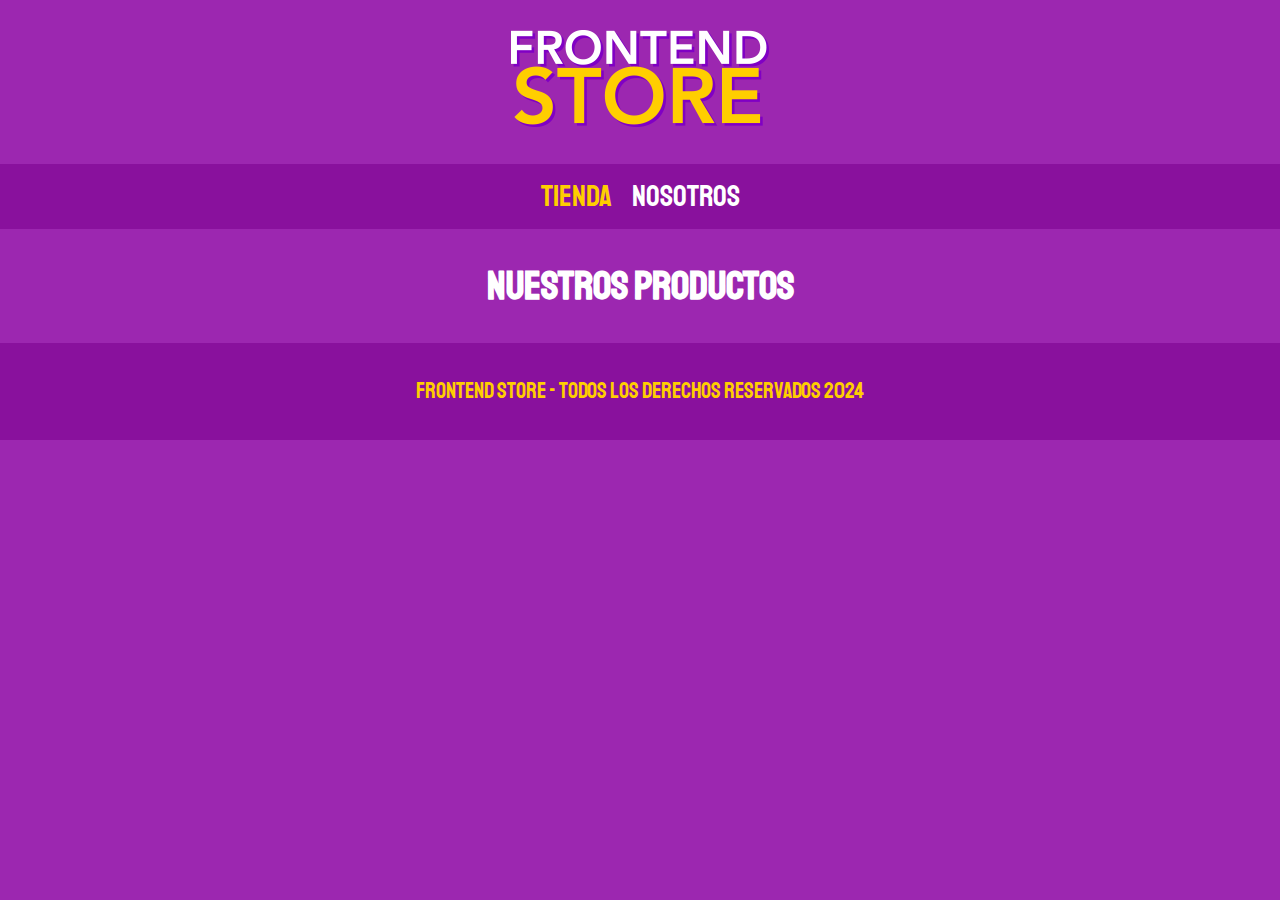
==== index.html @ de8c31a1 "first commit" ====
<!DOCTYPE html>
<html lang="en">
<head>
    <meta charset="UTF-8">
    <meta name="viewport" content="width=device-width, initial-scale=1.0">
    <title>Frontend Store</title>
    <link rel="stylesheet" href="css/normalize.css">
    
    <link rel="preconnect" href="https://fonts.googleapis.com">
    <link rel="preconnect" href="https://fonts.gstatic.com" crossorigin>
    <link href="https://fonts.googleapis.com/css2?family=Staatliches&display=swap" rel="stylesheet">
    
    <link rel="stylesheet" href="css/styles.css">
</head>
<body>

    <header class="header">
        <a href="index.html">
            <img src="img/logo.png" alt="logotipo" class="header__logo" />
        </a>
    </header>

    <nav class="navigation">
        <a href="index.html" class="navigation__link navigation__link--active">Tienda</a>
        <a href="about.html" class="navigation__link">Nosotros</a>
    </nav>

    <main class="container">
        <h1>Nuestros Productos</h1>
    </main>

    <footer class="footer">
        <p class="footer__text">Frontend Store - Todos los derechos reservados 2024</p>
    </footer>

</body>
</html>
---- css/styles.css ----
:root{
    --primary: #9C27B0;
    --primary-dark: #89119D;
    --secondary: #FFCE00;
    --secondary-dark: rgb(233, 287, 2);
    --white: #fff;
    --black: #000;

    --font-main: "Staatliches", sans-serif;
    
}

html{
    box-sizing: border-box;
    font-size: 62.5%;
}

*, *::before, *::after{
    box-sizing: inherit;
}

/* Global styles */

body{
    background-color: var(--primary);
    font-size: 1.6rem;
    line-height: 1.5;
}

p{
    font-size: 1.8rem;
    font-family: Arial, Helvetica, sans-serif;
    color: var(--white);
}

a{
    text-decoration: none;
}

img{
    max-width: 100%;
}

.container{
    max-width: 120rem;
    margin: 0 auto;
    padding: 0 2rem;
}

h1, h2, h3{
    text-align: center;
    color: var(--white);
    font-family: var(--font-main);
}

h1{ font-size: 4rem; }

h2{ font-size: 3.2rem; }

h3{ font-size: 2.4rem; }

.header{
    display:flex;
    justify-content: center;
}

.header__logo{
    margin: 3rem 0rem;
}

/* Navigation */

.navigation{
    background-color: var(--primary-dark);
    padding: 1rem 0;
    display: flex;
    justify-content: center;
    gap: 2rem;
}

.navigation__link{
    font-family: var(--font-main);
    font-size: 3rem;
    color: var(--white);
}

.navigation__link:hover{
    color: var(--secondary);
}

.navigation__link--active{
    color: var(--secondary);
}

.footer{
    background-color: var(--primary-dark);
    padding: 1rem 0;
    margin-top: 2rem;
}

.footer__text{
    font-family: var(--font-main);
    text-align: center;
    color: var(--secondary);
    font-size: 2.2rem;
}
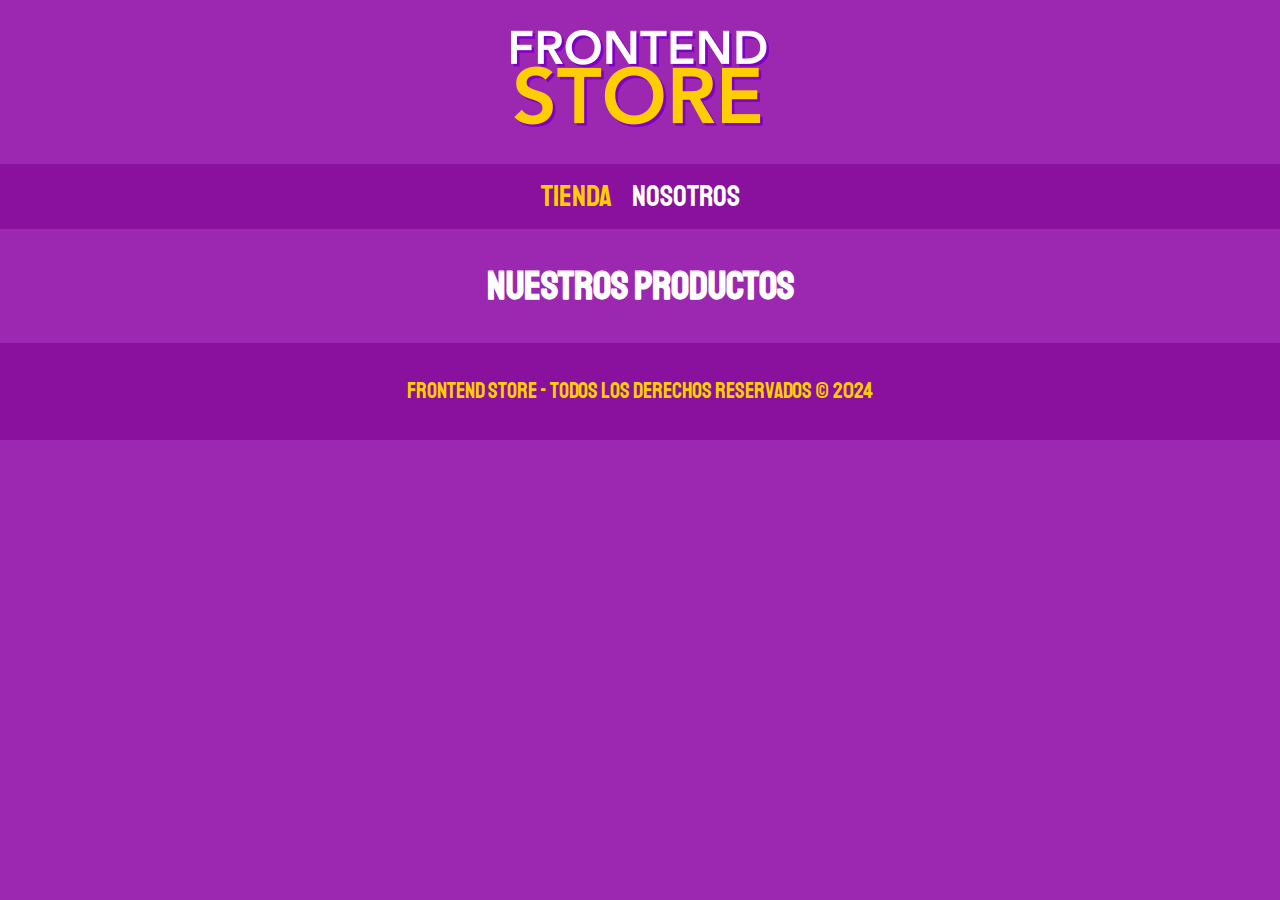
==== commit 67287da3: "se agrego &copy a product e index" ====
--- a/index.html
+++ b/index.html
@@ -30,7 +30,7 @@
     </main>
 
     <footer class="footer">
-        <p class="footer__text">Frontend Store - Todos los derechos reservados 2024</p>
+        <p class="footer__text">Frontend Store - Todos los derechos reservados &copy; 2024</p>
     </footer>
 
 </body>
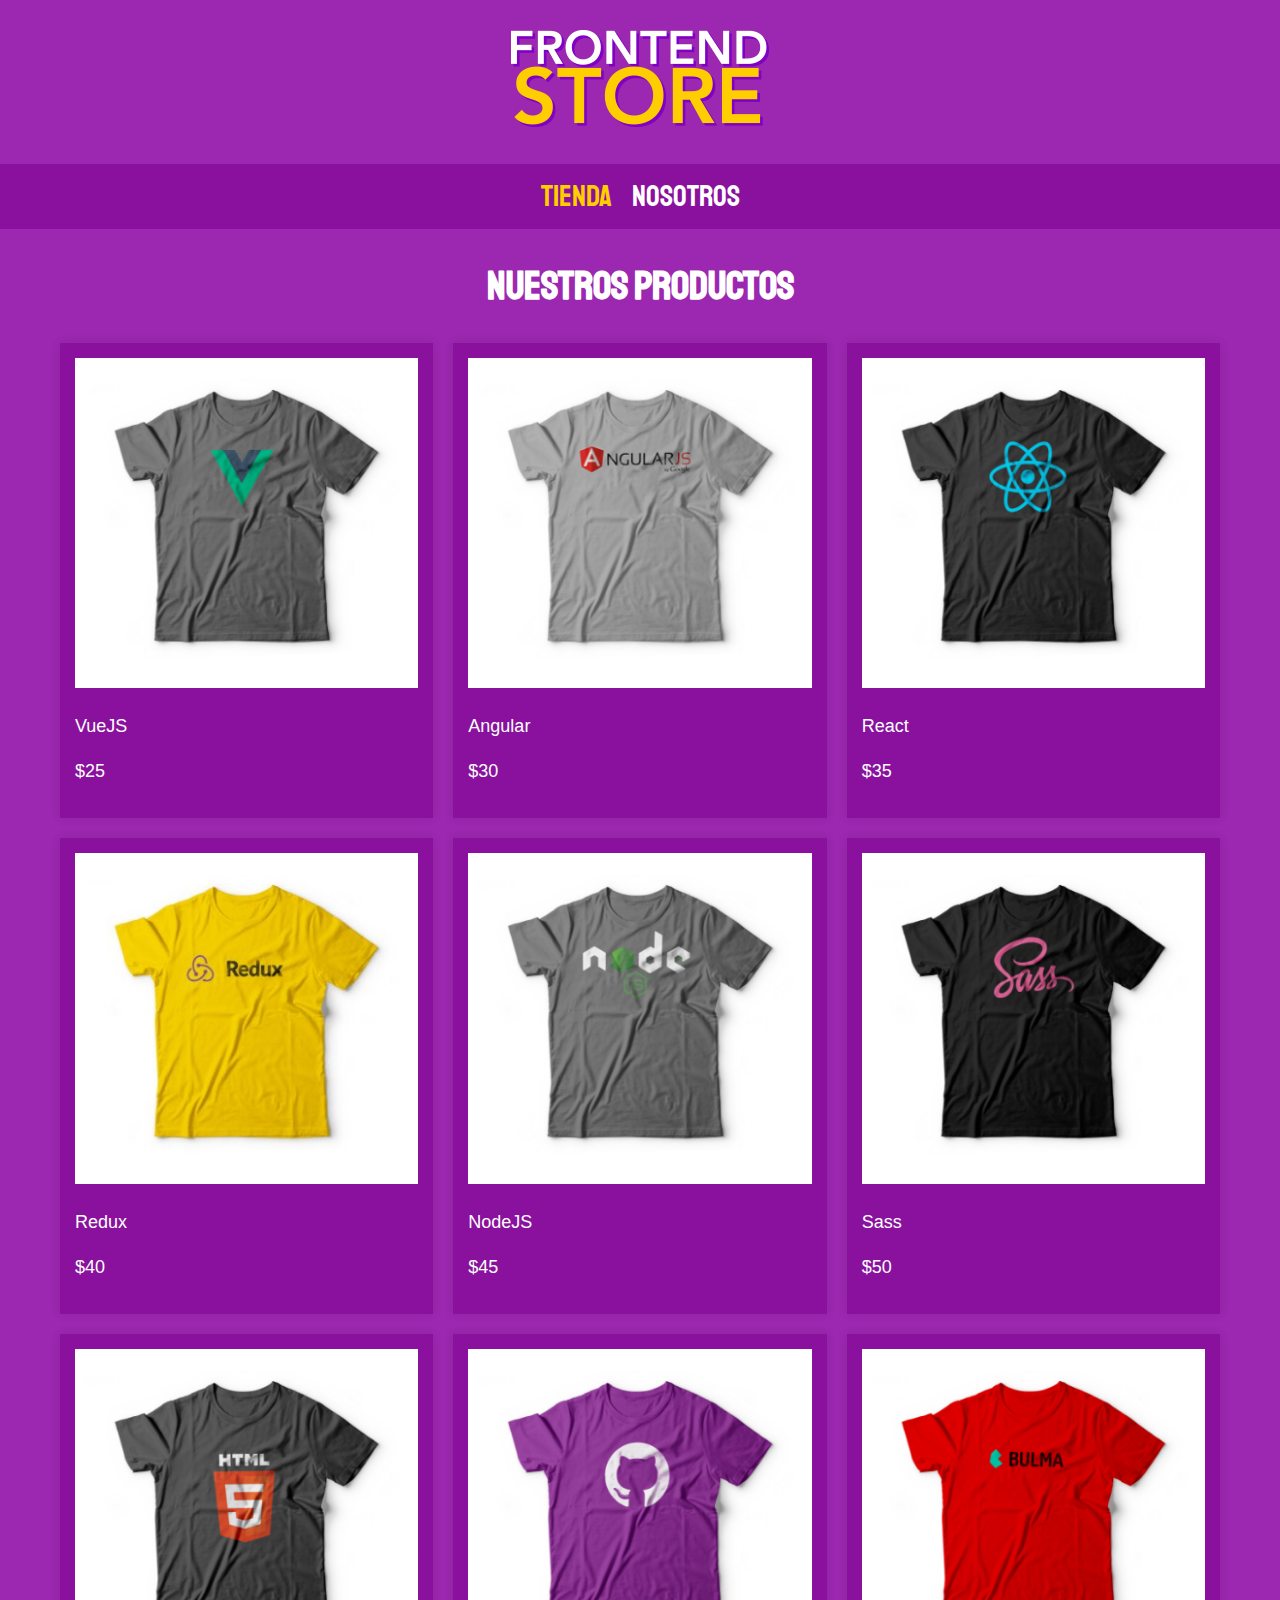
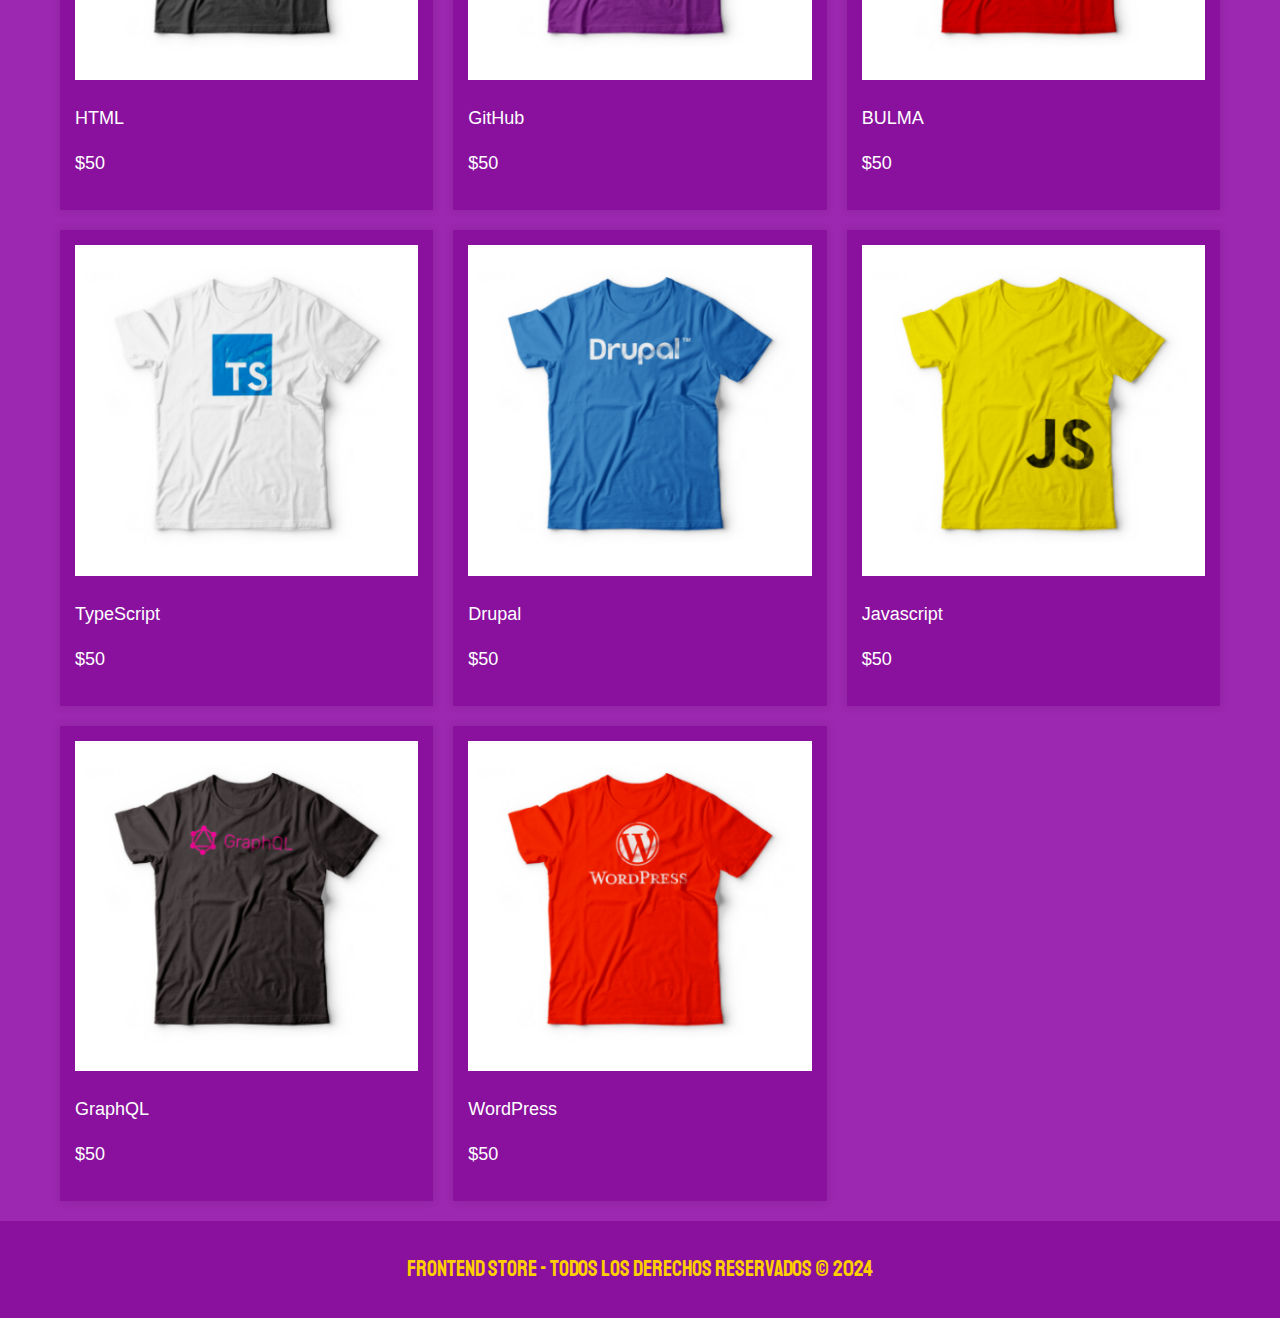
==== commit 23e2dde9: "se agregaron los productos, aun falta estilizarlos completamente" ====
--- a/index.html
+++ b/index.html
@@ -27,6 +27,149 @@
 
     <main class="container">
         <h1>Nuestros Productos</h1>
+        <div class="grid">
+
+            <div class="product">
+                <a href="product.html">
+                    <img src="img/1.jpg" alt="imagen camisa" class="product__image">
+                    <div class="product__information">
+                        <p class="product__name">VueJS</p>
+                        <p class="product__price">$25</p>
+                    </div>
+                </a>
+            </div>
+
+            <div class="product">
+                <a href="product.html">
+                    <img src="img/2.jpg" alt="imagen camisa" class="product__image">
+                    <div class="product__information">
+                        <p class="product__name">Angular</p>
+                        <p class="product__price">$30</p>
+                    </div>
+                </a>
+            </div>
+
+            <div class="product">
+                <a href="product.html">
+                    <img src="img/3.jpg" alt="imagen camisa" class="product__image">
+                    <div class="product__information">
+                        <p class="product__name">React</p>
+                        <p class="product__price">$35</p>
+                    </div>
+                </a>
+            </div>
+
+            <div class="product">
+                <a href="product.html">
+                    <img src="img/4.jpg" alt="imagen camisa" class="product__image">
+                    <div class="product__information">
+                        <p class="product__name">Redux</p>
+                        <p class="product__price">$40</p>
+                    </div>
+                </a>
+            </div>
+
+            <div class="product">
+                <a href="product.html">
+                    <img src="img/5.jpg" alt="imagen camisa" class="product__image">
+                    <div class="product__information">
+                        <p class="product__name">NodeJS</p>
+                        <p class="product__price">$45</p>
+                    </div>
+                </a>
+            </div>
+
+            <div class="product">
+                <a href="product.html">
+                    <img src="img/6.jpg" alt="imagen camisa" class="product__image">
+                    <div class="product__information">
+                        <p class="product__name">Sass</p>
+                        <p class="product__price">$50</p>
+                    </div>
+                </a>
+            </div>
+
+            <div class="product">
+                <a href="product.html">
+                    <img src="img/7.jpg" alt="imagen camisa" class="product__image">
+                    <div class="product__information">
+                        <p class="product__name">HTML</p>
+                        <p class="product__price">$50</p>
+                    </div>
+                </a>
+            </div>
+
+            <div class="product">
+                <a href="product.html">
+                    <img src="img/8.jpg" alt="imagen camisa" class="product__image">
+                    <div class="product__information">
+                        <p class="product__name">GitHub</p>
+                        <p class="product__price">$50</p>
+                    </div>
+                </a>
+            </div>
+
+            <div class="product">
+                <a href="product.html">
+                    <img src="img/9.jpg" alt="imagen camisa" class="product__image">
+                    <div class="product__information">
+                        <p class="product__name">BULMA</p>
+                        <p class="product__price">$50</p>
+                    </div>
+                </a>
+            </div>
+
+            <div class="product">
+                <a href="product.html">
+                    <img src="img/10.jpg" alt="imagen camisa" class="product__image">
+                    <div class="product__information">
+                        <p class="product__name">TypeScript</p>
+                        <p class="product__price">$50</p>
+                    </div>
+                </a>
+            </div>
+
+            <div class="product">
+                <a href="product.html">
+                    <img src="img/11.jpg" alt="imagen camisa" class="product__image">
+                    <div class="product__information">
+                        <p class="product__name">Drupal</p>
+                        <p class="product__price">$50</p>
+                    </div>
+                </a>
+            </div>
+
+            <div class="product">
+                <a href="product.html">
+                    <img src="img/12.jpg" alt="imagen camisa" class="product__image">
+                    <div class="product__information">
+                        <p class="product__name">Javascript</p>
+                        <p class="product__price">$50</p>
+                    </div>
+                </a>
+            </div>
+
+            <div class="product">
+                <a href="product.html">
+                    <img src="img/13.jpg" alt="imagen camisa" class="product__image">
+                    <div class="product__information">
+                        <p class="product__name">GraphQL</p>
+                        <p class="product__price">$50</p>
+                    </div>
+                </a>
+            </div>
+
+            <div class="product">
+                <a href="product.html">
+                    <img src="img/14.jpg" alt="imagen camisa" class="product__image">
+                    <div class="product__information">
+                        <p class="product__name">WordPress</p>
+                        <p class="product__price">$50</p>
+                    </div>
+                </a>
+            </div>
+            
+        </div>
     </main>
 
     <footer class="footer">
--- a/css/styles.css
+++ b/css/styles.css
@@ -104,4 +104,42 @@
     text-align: center;
     color: var(--secondary);
     font-size: 2.2rem;
+}
+
+/* Grid */
+.grid{
+    display: grid;
+    grid-template-columns: repeat(2, 1fr);
+    gap: 2rem;
+}
+
+@media (min-width: 768px){
+    .grid{
+        grid-template-columns: repeat(3, 1fr);
+    }
+}
+
+/* Product */
+
+.product{
+    background-color: var(--primary-dark);
+    padding: 1.5rem;
+    /* border-radius: 1rem; */
+    box-shadow: 0 0 1rem rgba(0, 0, 0, 0.1);
+}
+
+.product__image{
+
+}
+
+.product__information{
+
+}
+
+.product__name{
+
+}
+
+.product__price{
+
 }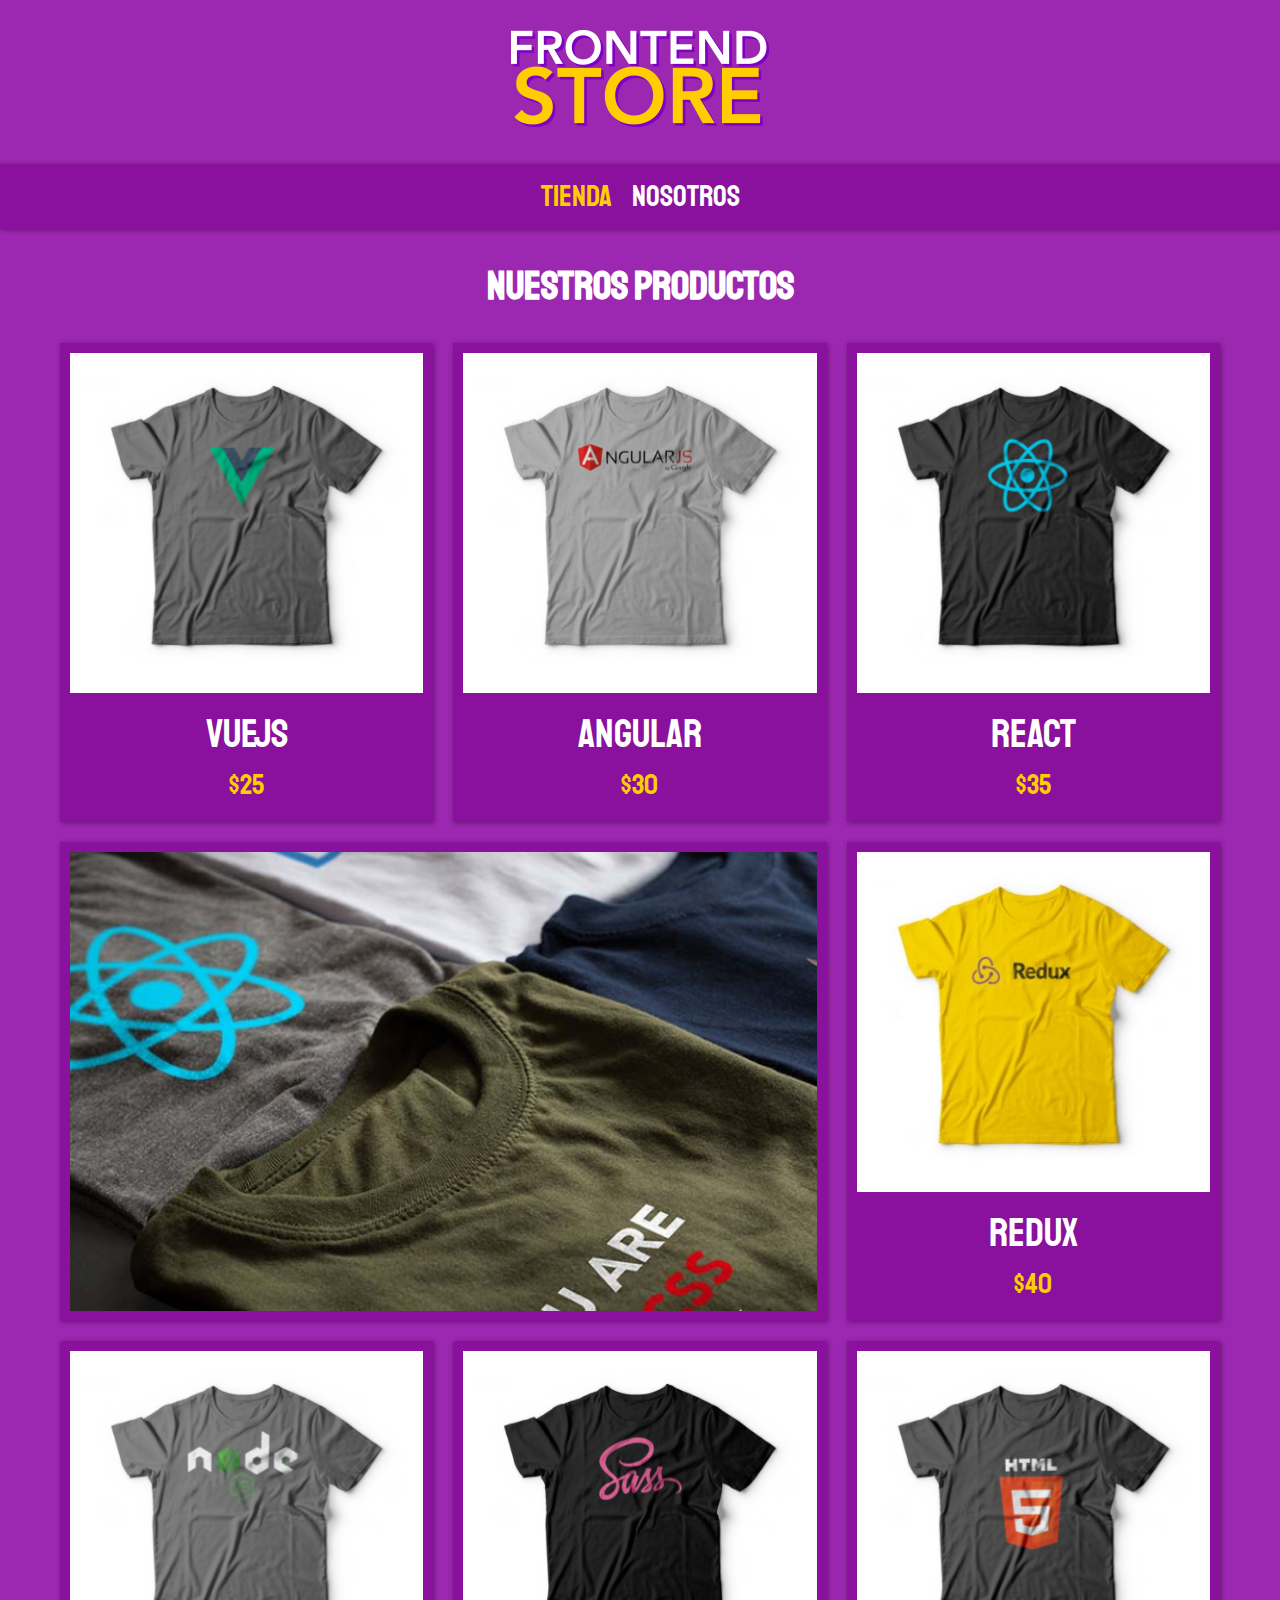
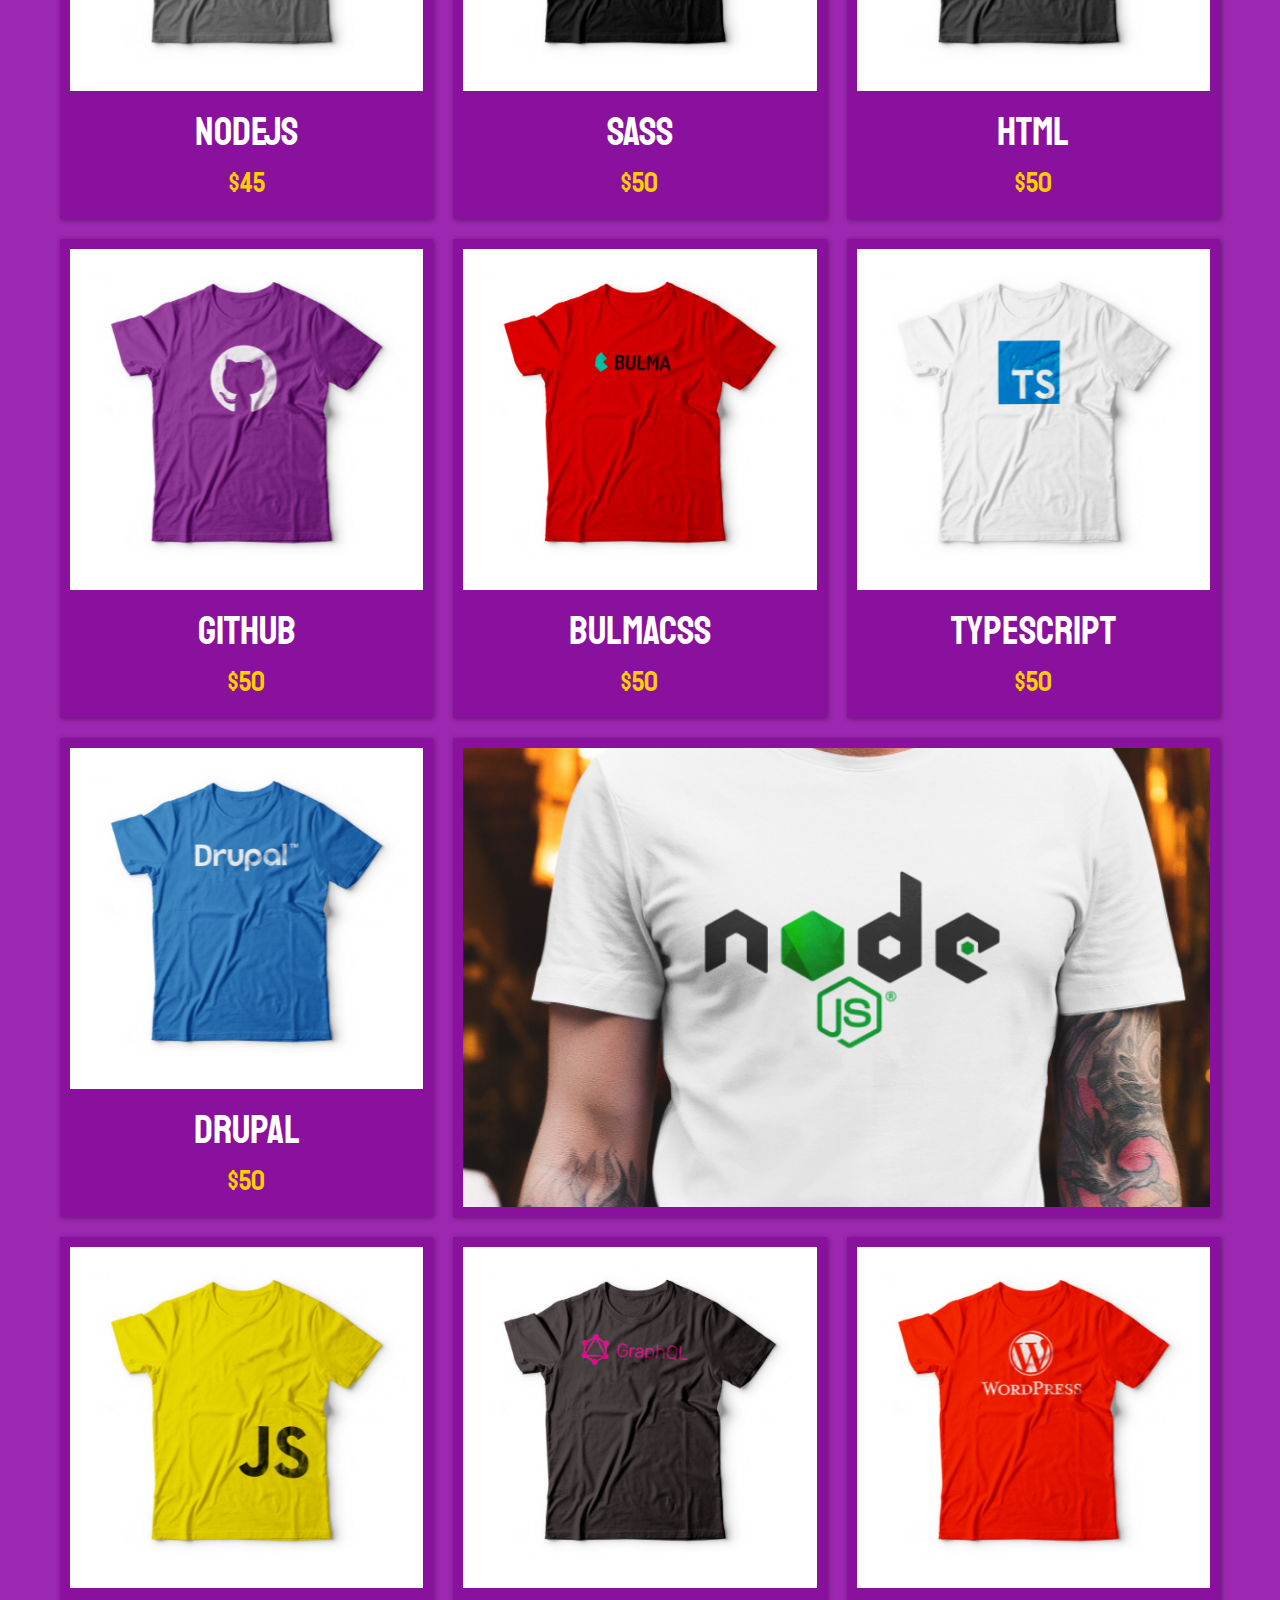
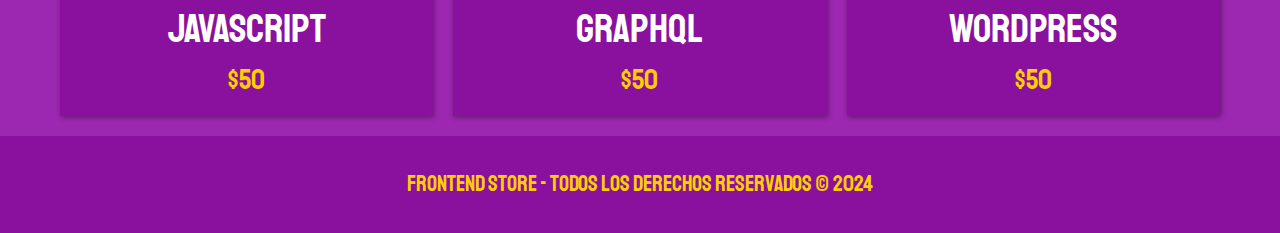
==== commit 956556ba: "Se mejoro la grid de productos" ====
--- a/index.html
+++ b/index.html
@@ -113,7 +113,7 @@
                 <a href="product.html">
                     <img src="img/9.jpg" alt="imagen camisa" class="product__image">
                     <div class="product__information">
-                        <p class="product__name">BULMA</p>
+                        <p class="product__name">BULMACSS</p>
                         <p class="product__price">$50</p>
                     </div>
                 </a>
@@ -168,7 +168,10 @@
                     </div>
                 </a>
             </div>
-            
+
+            <div class="graphic graphic--shirt"></div>
+            <div class="graphic graphic--node"></div>
+
         </div>
     </main>
 
--- a/css/styles.css
+++ b/css/styles.css
@@ -77,6 +77,7 @@
     display: flex;
     justify-content: center;
     gap: 2rem;
+    box-shadow: 1px 1px 5px #00000062;
 }
 
 .navigation__link{
@@ -114,7 +115,7 @@
 }
 
 @media (min-width: 768px){
-    .grid{
+    .grid {
         grid-template-columns: repeat(3, 1fr);
     }
 }
@@ -123,13 +124,12 @@
 
 .product{
     background-color: var(--primary-dark);
-    padding: 1.5rem;
-    /* border-radius: 1rem; */
-    box-shadow: 0 0 1rem rgba(0, 0, 0, 0.1);
+    padding: 1rem;
+    box-shadow: 1px 1px 5px #00000062;
 }
 
 .product__image{
-
+    width: 100%;
 }
 
 .product__information{
@@ -137,9 +137,48 @@
 }
 
 .product__name{
-
+    font-size: 4rem;
 }
 
 .product__price{
+    font-size: 2.8rem;
+    color: var(--secondary);
+}
 
-}+.product__name, .product__price{
+    font-family: var(--font-main);
+    margin: 1rem 0;
+    text-align: center;
+    line-height: 1.2;
+}
+
+/* Graphic */
+
+.graphic{
+    min-height: 30rem;
+    grid-column: 1 /3 ;
+    border: 1rem solid var(--primary-dark);
+    box-shadow: 1px 1px 5px #00000062;
+}
+
+.graphic--shirt{
+    grid-row: 2 / 3;
+    background-image: url(../img/grafico1.jpg);
+    background-repeat: no-repeat;
+    background-size: cover;
+}
+
+.graphic--node{
+    grid-row: 8 / 9;
+    background-image: url(../img/grafico2.jpg);
+    background-repeat: no-repeat;
+    background-size: cover;
+}
+
+@media (min-width: 768px){
+    .graphic--node{
+        grid-row: 5 / 6;
+        grid-column: 2 / 4;
+    }
+}
+
